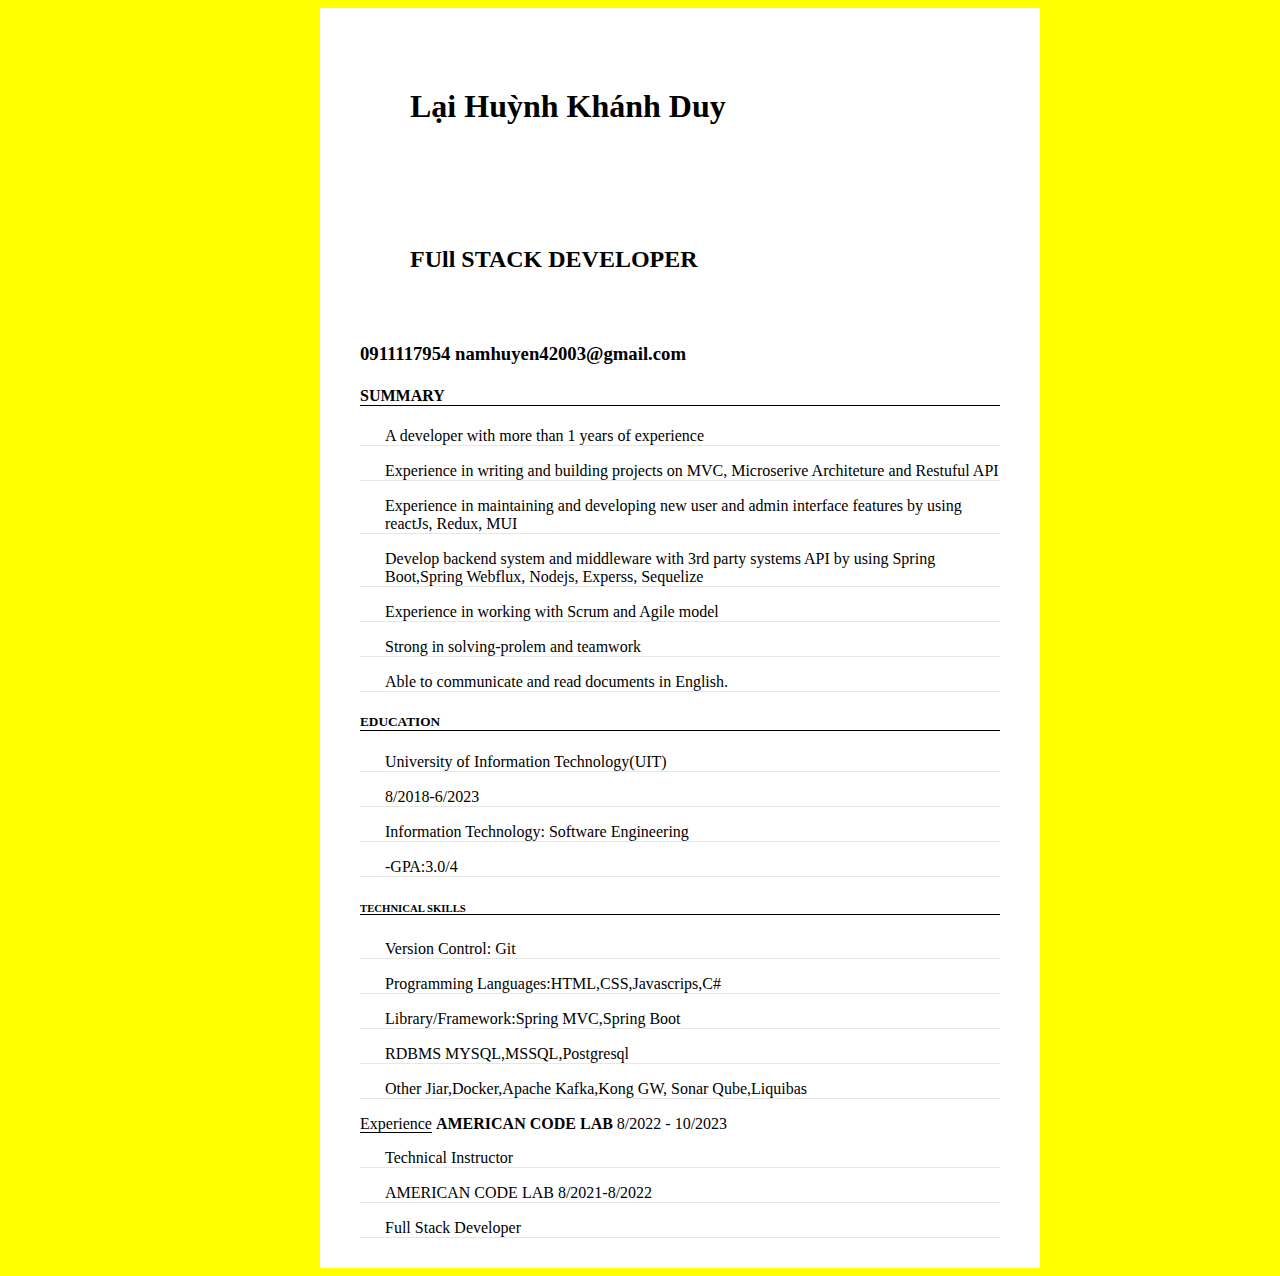
==== bt.html @ d7a9c865 "khanh duy1" ====
<html>
    <head>
        <title>Online Cover Letter</title>

        <style>
            html{
                background-color: yellow;

            }
            body{
                width: 50%;
                background-color: white;
                margin-left: 25% ;
                /* padding:top right bottom */
                padding:30px 40px 30px 40px;
            }
            h1  {padding: 50px;}
            h2  {padding: 50px;}
            h4  {border-bottom:1px solid black;}
            p   {padding-left:25px; font-size: 100%;border-bottom:1px solid rgb(231, 231, 231);}
            h5  {border-bottom:1px solid black;}
            h6  {border-bottom:1px solid black; }
            h7  {border-bottom:1px solid black;}


        </style>


    </head>

    <body>
        <h1>Lại Huỳnh Khánh Duy</h1>
        <h2>FUll STACK DEVELOPER</h2>
        <h3>0911117954 namhuyen42003@gmail.com</h3>
        <h4>SUMMARY</h4>

        <p>A developer with more than 1 years of experience</p>
        <p>Experience in writing and building projects on MVC, Microserive Architeture and Restuful API</p>
        <p>Experience in maintaining and developing new user and admin interface features by using reactJs, Redux,  MUI</p>
        <p>Develop backend system and middleware with 3rd party systems API by using Spring Boot,Spring Webflux, Nodejs, Experss, Sequelize</p>
        <p>Experience in working with Scrum and Agile model</p>
        <p>Strong in solving-prolem and teamwork</p>
        <p>Able to communicate and read documents in English.</p>

        <h5>EDUCATION</h5>

        <p>University of Information Technology(UIT)</p> 
        <p>8/2018-6/2023</p>
        <p>Information Technology: Software Engineering</p>
        <p>-GPA:3.0/4</p>

        <h6>TECHNICAL SKILLS</h6>

        <p>Version Control: Git</p>

        <p>Programming Languages:HTML,CSS,Javascrips,C#</p>

        <p>Library/Framework:Spring MVC,Spring Boot</p>
        <p>RDBMS MYSQL,MSSQL,Postgresql</p>
        <p>Other Jiar,Docker,Apache Kafka,Kong GW, Sonar Qube,Liquibas</p>

        <h7>Experience</h7>
        <b>AMERICAN CODE LAB </b> <span style="margin-right: 250px;" >8/2022 - 10/2023</span>
        <p>Technical Instructor</p>
        <p>AMERICAN CODE LAB 8/2021-8/2022</p>
        <p>Full Stack Developer</p>



    </body>


</html>
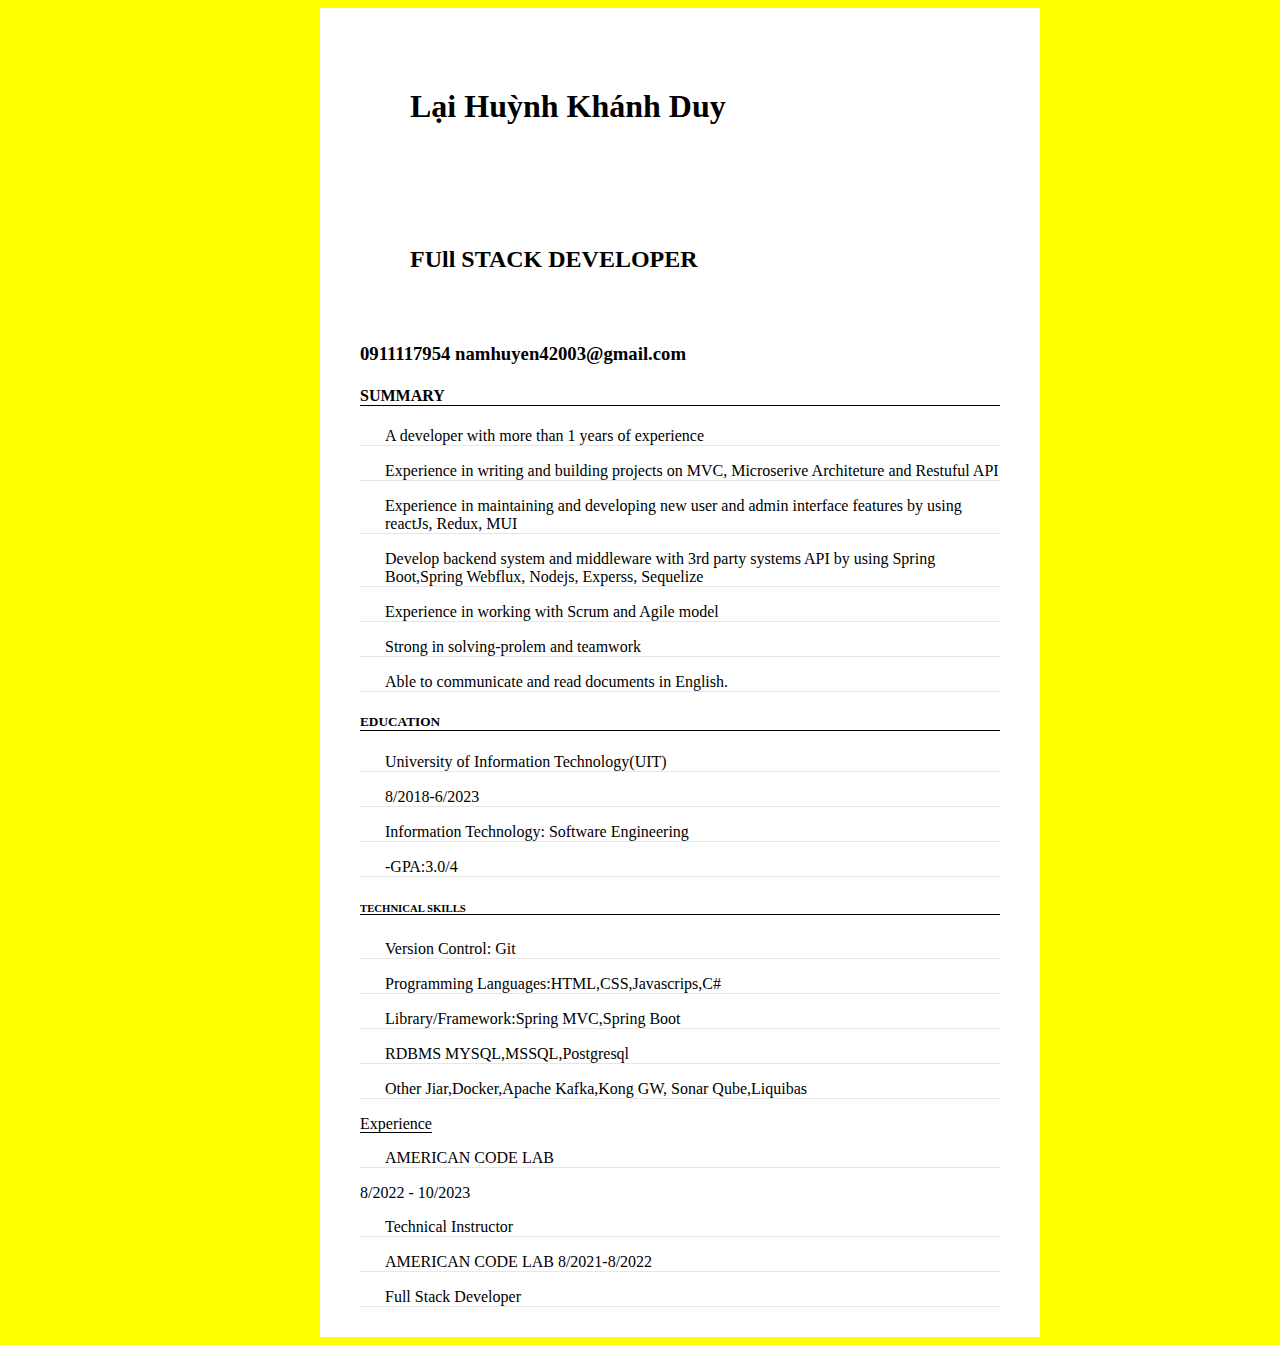
==== commit 1abf5df1: "comitpt.html" ====
--- a/bt.html
+++ b/bt.html
@@ -60,7 +60,7 @@
         <p>Other Jiar,Docker,Apache Kafka,Kong GW, Sonar Qube,Liquibas</p>
 
         <h7>Experience</h7>
-        <b>AMERICAN CODE LAB </b> <span style="margin-right: 250px;" >8/2022 - 10/2023</span>
+        <p>AMERICAN CODE LAB </p> <span style="margin-right: 250px;" >8/2022 - 10/2023</span>
         <p>Technical Instructor</p>
         <p>AMERICAN CODE LAB 8/2021-8/2022</p>
         <p>Full Stack Developer</p>
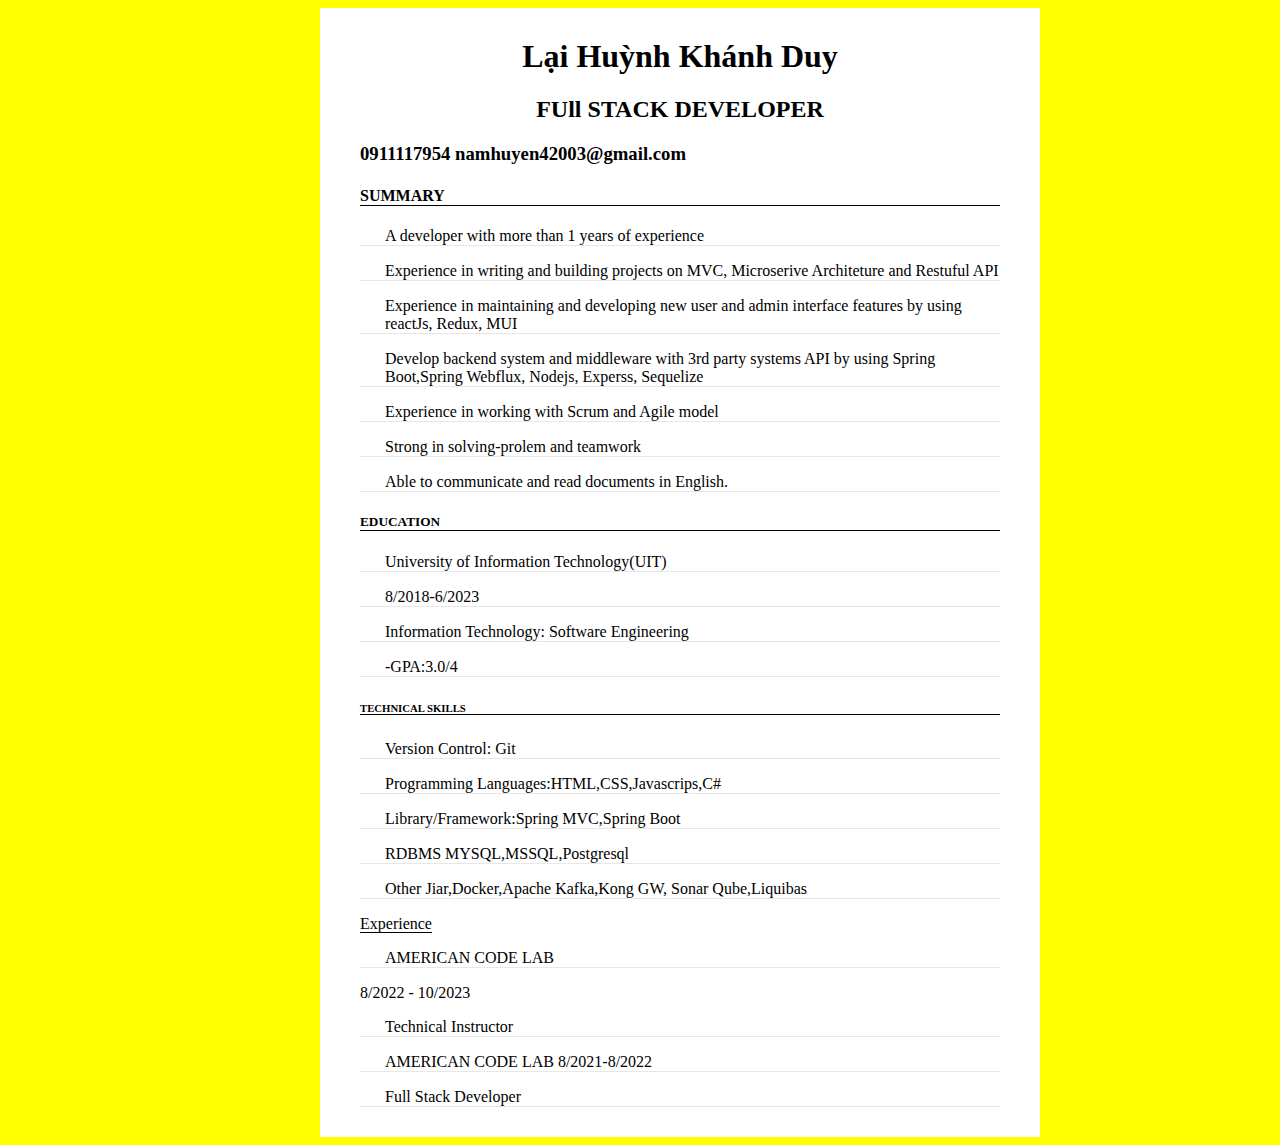
==== commit c297dc87: "new" ====
--- a/bt.html
+++ b/bt.html
@@ -14,8 +14,8 @@
                 /* padding:top right bottom */
                 padding:30px 40px 30px 40px;
             }
-            h1  {padding: 50px;}
-            h2  {padding: 50px;}
+            /* h1  {padding: 0px;} */
+            /* h2  {padding: 50px;} */
             h4  {border-bottom:1px solid black;}
             p   {padding-left:25px; font-size: 100%;border-bottom:1px solid rgb(231, 231, 231);}
             h5  {border-bottom:1px solid black;}
@@ -29,8 +29,8 @@
     </head>
 
     <body>
-        <h1>Lại Huỳnh Khánh Duy</h1>
-        <h2>FUll STACK DEVELOPER</h2>
+        <h1  style="text-align: center;">Lại Huỳnh Khánh Duy</h1>
+        <h2 style="text-align: center;"> FUll STACK DEVELOPER</h2>
         <h3>0911117954 namhuyen42003@gmail.com</h3>
         <h4>SUMMARY</h4>
 
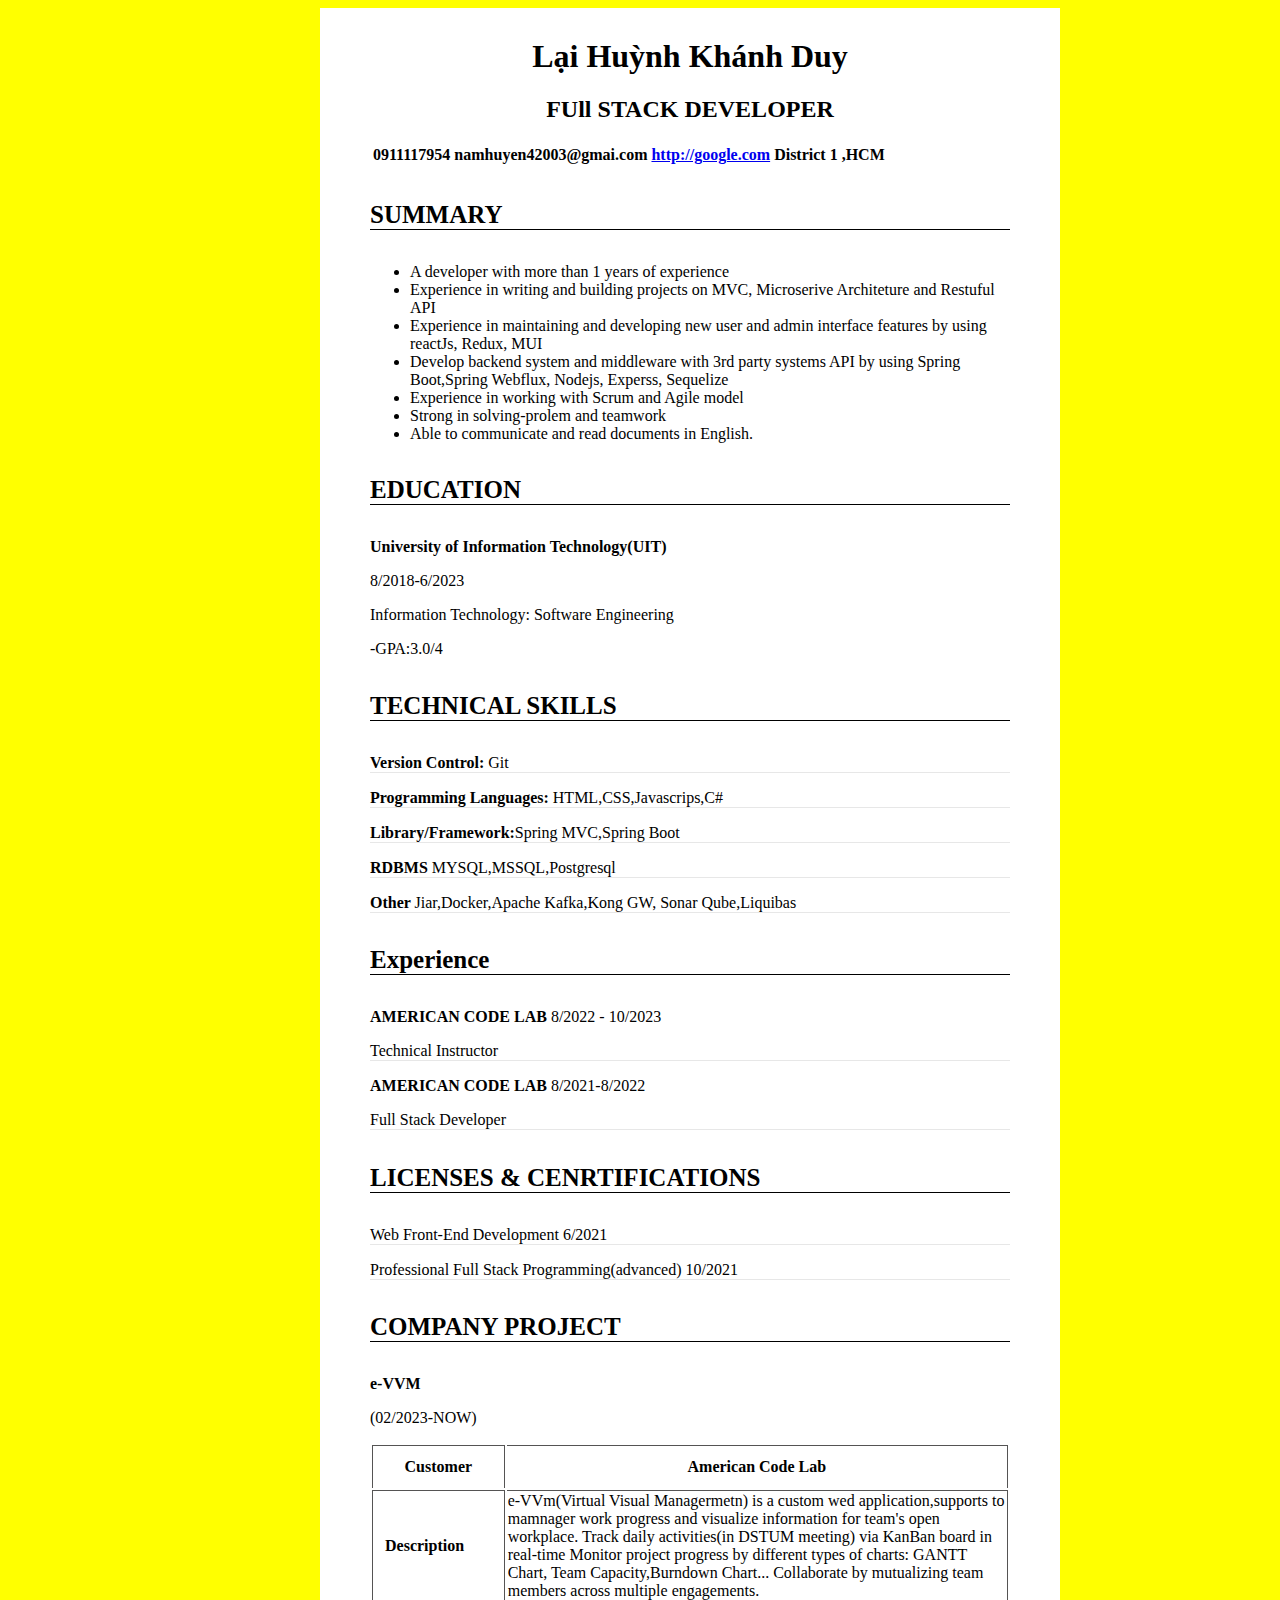
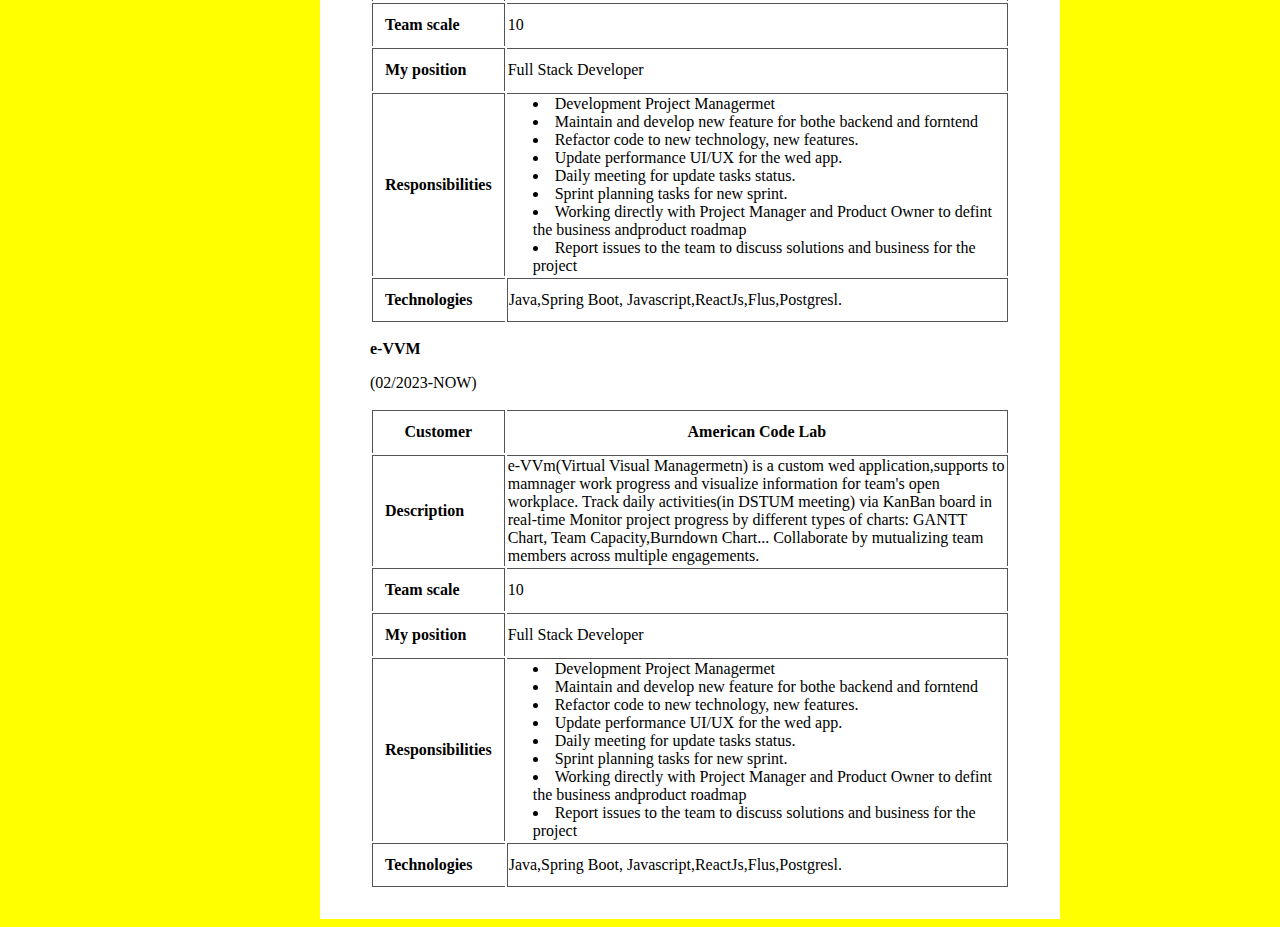
==== commit f331c9fa: "hoàn thành" ====
--- a/bt.html
+++ b/bt.html
@@ -12,15 +12,14 @@
                 background-color: white;
                 margin-left: 25% ;
                 /* padding:top right bottom */
-                padding:30px 40px 30px 40px;
+                padding:30px 50px 30px 50px;
             }
             /* h1  {padding: 0px;} */
             /* h2  {padding: 50px;} */
-            h4  {border-bottom:1px solid black;}
-            p   {padding-left:25px; font-size: 100%;border-bottom:1px solid rgb(231, 231, 231);}
-            h5  {border-bottom:1px solid black;}
-            h6  {border-bottom:1px solid black; }
-            h7  {border-bottom:1px solid black;}
+            /* h4  {border-bottom:1px solid black;} */
+            /* p   {padding-left:25px; font-size: 100%;border-bottom:1px solid rgb(231, 231, 231);} */
+            /* h5  {border-bottom:1px solid black;} */
+            /* h6  {border-bottom:1px solid black; } */
 
 
         </style>
@@ -31,42 +30,224 @@
     <body>
         <h1  style="text-align: center;">Lại Huỳnh Khánh Duy</h1>
         <h2 style="text-align: center;"> FUll STACK DEVELOPER</h2>
-        <h3>0911117954 namhuyen42003@gmail.com</h3>
-        <h4>SUMMARY</h4>
-
-        <p>A developer with more than 1 years of experience</p>
-        <p>Experience in writing and building projects on MVC, Microserive Architeture and Restuful API</p>
-        <p>Experience in maintaining and developing new user and admin interface features by using reactJs, Redux,  MUI</p>
-        <p>Develop backend system and middleware with 3rd party systems API by using Spring Boot,Spring Webflux, Nodejs, Experss, Sequelize</p>
-        <p>Experience in working with Scrum and Agile model</p>
-        <p>Strong in solving-prolem and teamwork</p>
-        <p>Able to communicate and read documents in English.</p>
-
-        <h5>EDUCATION</h5>
-
-        <p>University of Information Technology(UIT)</p> 
+
+        <!-- <h3>0911117954namhuyen42003@gmail.com</h3> -->
+        <table>
+            <tr>
+                <th>0911117954</th>
+                <th>namhuyen42003@gmai.com</th>
+                <th> <a href="http://google.com" > http://google.com</th>
+                <th>District 1 ,HCM</th>
+            </tr>
+        </table>
+
+
+        <h4 style="border-bottom:1px solid black ;font-size: 25px;"> SUMMARY</h4>
+
+        <ul>
+            <li>A developer with more than 1 years of experience</li>
+            <li>Experience in writing and building projects on MVC, Microserive Architeture and Restuful API</li>
+            <li>Experience in maintaining and developing new user and admin interface features by using reactJs, Redux,  MUI</li>
+            <li>Develop backend system and middleware with 3rd party systems API by using Spring Boot,Spring Webflux, Nodejs, Experss, Sequelize</li>
+            <li>Experience in working with Scrum and Agile model</li>
+            <li>Strong in solving-prolem and teamwork</li>
+            <li>Able to communicate and read documents in English.</li>
+        </ul>
+
+        <h4 style="border-bottom:1px solid black ;font-size: 25px;"> EDUCATION</h4>
+
+        <p> <b>University of Information Technology(UIT)</b></p> 
         <p>8/2018-6/2023</p>
         <p>Information Technology: Software Engineering</p>
         <p>-GPA:3.0/4</p>
 
-        <h6>TECHNICAL SKILLS</h6>
-
-        <p>Version Control: Git</p>
-
-        <p>Programming Languages:HTML,CSS,Javascrips,C#</p>
-
-        <p>Library/Framework:Spring MVC,Spring Boot</p>
-        <p>RDBMS MYSQL,MSSQL,Postgresql</p>
-        <p>Other Jiar,Docker,Apache Kafka,Kong GW, Sonar Qube,Liquibas</p>
-
-        <h7>Experience</h7>
-        <p>AMERICAN CODE LAB </p> <span style="margin-right: 250px;" >8/2022 - 10/2023</span>
-        <p>Technical Instructor</p>
-        <p>AMERICAN CODE LAB 8/2021-8/2022</p>
-        <p>Full Stack Developer</p>
-
-
-
+        <h4 style="border-bottom:1px solid black ;font-size: 25px;"> TECHNICAL SKILLS</h4>
+
+        <p style=" font-size: 100%;border-bottom:1px solid rgb(231, 231, 231);"><b>Version Control:</b> Git
+
+        <p style=" font-size: 100%;border-bottom:1px solid rgb(231, 231, 231);"><b>Programming Languages:</b> HTML,CSS,Javascrips,C#</p>
+
+        <p style=" font-size: 100%;border-bottom:1px solid rgb(231, 231, 231);"><b>Library/Framework:</b>Spring MVC,Spring Boot</p>
+        <p style=" font-size: 100%;border-bottom:1px solid rgb(231, 231, 231);"><b>RDBMS</b> MYSQL,MSSQL,Postgresql</p>
+        <p style=" font-size: 100%;border-bottom:1px solid rgb(231, 231, 231);"><b>Other </b> Jiar,Docker,Apache Kafka,Kong GW, Sonar Qube,Liquibas</p>
+
+        <h4 style="border-bottom:1px solid black ;font-size: 25px;"> Experience</h4>
+        <p> <b>AMERICAN CODE LAB</b> 8/2022 - 10/2023</p>
+        <p style="border-bottom:1px solid rgb(231, 231, 231);" >Technical Instructor</p>
+        <p><b>AMERICAN CODE LAB</b> 8/2021-8/2022</p>
+        <p style="border-bottom:1px solid rgb(231, 231, 231);" >Full Stack Developer</p>
+        
+        <h4 style="border-bottom:1px solid black ;font-size: 25px;"> LICENSES & CENRTIFICATIONS</h4>
+        
+        <p style="border-bottom:1px solid rgb(231, 231, 231);" >Web Front-End Development 6/2021</p>
+        <p style="border-bottom:1px solid rgb(231, 231, 231);" >Professional Full Stack Programming(advanced) 10/2021</p>
+
+        <h4 style="border-bottom:1px solid black ;font-size: 25px;"> COMPANY PROJECT</h4>
+        <p><b>e-VVM</b></p>
+        <p>(02/2023-NOW)</p>
+        <table>
+            <tr>
+                <th style="border-top: 1px solid rgb(85, 84, 84);
+                           border-left: 1px solid rgb(85, 84, 84);
+                           border-right: 1px solid rgb(85, 84, 84);
+                           padding: 12px;"><b> Customer</b></th>
+
+                <th style="border-top: 1px solid rgb(85, 84, 84);
+                           border-right: 1px solid rgb(85, 84, 84);"> American Code Lab</th>
+            </tr>
+            <tr>
+                <td style="border-top: 1px solid rgb(85, 84, 84);
+                            border-left: 1px solid rgb(85, 84, 84);
+                            border-right: 1px solid rgb(85, 84, 84);
+                            padding: 12px;"><b> Description</b> </td>
+
+                <td style="border-right: 1px solid rgb(85, 84, 84);
+                            border-top: 1px solid rgb(85, 84, 84);"> e-VVm(Virtual Visual Managermetn) is a custom wed application,supports
+                    to mamnager work progress and visualize information for team's open workplace.
+                    Track daily activities(in DSTUM meeting) via KanBan board in real-time Monitor
+                    project progress by different types of charts: GANTT Chart, Team Capacity,Burndown
+                    Chart...
+                    Collaborate by mutualizing team members across multiple engagements.
+                </td>
+                <tr>
+                    <td style="border-top: 1px solid rgb(85, 84, 84);
+                                border-left: 1px solid rgb(85, 84, 84);
+                                border-right: 1px solid rgb(85, 84, 84);
+                                padding: 12px;"><b>Team scale</b></td>
+
+                    <td style="border-top: 1px solid rgb(85, 84, 84);
+                                border-right: 1px solid rgb(85, 84, 84)"> 10</td>
+                </tr>
+                <tr>
+                    <td style="border-top: 1px solid rgb(85, 84, 84);
+                                border-left: 1px solid rgb(85, 84, 84);
+                                border-right: 1px solid rgb(85, 84, 84);
+                                padding: 12px;"><b> My position</b></td>
+
+                    <td style="border-top: 1px solid rgb(85, 84, 84);
+                                border-right: 1px solid rgb(85, 84, 84)""> Full Stack Developer</td>
+                </tr>
+                <tr>
+                    <td style="border-top: 1px solid rgb(85, 84, 84);
+                                border-left: 1px solid rgb(85, 84, 84);
+                                border-right: 1px solid rgb(85, 84, 84);
+                                padding: 12px;"> <b>Responsibilities</b> </td>
+
+                    <td style="border-top: 1px solid rgb(85, 84, 84);
+                                border-right: 1px solid rgb(85, 84, 84)">
+                        <ui>
+                            <li style="padding-left:25px"> Development Project Managermet</li>
+                            <li style="padding-left:25px">Maintain and develop new feature for bothe backend and forntend</li>
+                            <li style="padding-left:25px">Refactor code to new technology, new features.</li>
+                            <li style="padding-left:25px">Update performance UI/UX for the wed app.</li>
+                            <li style="padding-left:25px">Daily meeting for update tasks status.</li>
+                            <li style="padding-left:25px">Sprint planning tasks for new sprint.</li>
+                            <li style="padding-left:25px">Working directly with Project Manager and Product Owner 
+                                to defint the business andproduct roadmap
+                            </li>
+                            <li style="padding-left:25px"> Report issues to the team to discuss solutions and business for the project</li>
+                        </ui>
+                    </td>
+
+                </tr>
+                <tr>
+                    <td style="border-top: 1px solid rgb(85, 84, 84);
+                                border-left: 1px solid rgb(85, 84, 84);
+                                padding: 12px;
+                                border-bottom: 1px solid rgb(85, 84, 84);" ><b>Technologies</b></td>
+
+                    <td style="border-top: 1px solid rgb(85, 84, 84);
+                                border-right: 1px solid rgb(85, 84, 84);
+                                border-bottom: 1px solid rgb(85, 84, 84);
+                                border-left: 1px solid rgb(85, 84, 84)"> Java,Spring Boot, Javascript,ReactJs,Flus,Postgresl.</td>
+                </tr>
+            </tr>
+        </table>
+        
+        <p><b>e-VVM</b></p>
+        <p>(02/2023-NOW)</p>
+        <table>
+            <tr>
+                <th style="border-top: 1px solid rgb(85, 84, 84);
+                           border-left: 1px solid rgb(85, 84, 84);
+                           border-right: 1px solid rgb(85, 84, 84);
+                           padding: 12px;"><b> Customer</b></th>
+
+                <th style="border-top: 1px solid rgb(85, 84, 84);
+                           border-right: 1px solid rgb(85, 84, 84);"> American Code Lab</th>
+            </tr>
+            <tr>
+                <td style="border-top: 1px solid rgb(85, 84, 84);
+                            border-left: 1px solid rgb(85, 84, 84);
+                            border-right: 1px solid rgb(85, 84, 84);
+                            padding: 12px;"><b> Description</b> </td>
+
+                <td style="border-right: 1px solid rgb(85, 84, 84);
+                            border-top: 1px solid rgb(85, 84, 84);"> e-VVm(Virtual Visual Managermetn) is a custom wed application,supports
+                    to mamnager work progress and visualize information for team's open workplace.
+                    Track daily activities(in DSTUM meeting) via KanBan board in real-time Monitor
+                    project progress by different types of charts: GANTT Chart, Team Capacity,Burndown
+                    Chart...
+                    Collaborate by mutualizing team members across multiple engagements.
+                </td>
+                <tr>
+                    <td style="border-top: 1px solid rgb(85, 84, 84);
+                                border-left: 1px solid rgb(85, 84, 84);
+                                border-right: 1px solid rgb(85, 84, 84);
+                                padding: 12px;"><b>Team scale</b></td>
+
+                    <td style="border-top: 1px solid rgb(85, 84, 84);
+                                border-right: 1px solid rgb(85, 84, 84)"> 10</td>
+                </tr>
+                <tr>
+                    <td style="border-top: 1px solid rgb(85, 84, 84);
+                                border-left: 1px solid rgb(85, 84, 84);
+                                border-right: 1px solid rgb(85, 84, 84);
+                                padding: 12px;"><b> My position</b></td>
+
+                    <td style="border-top: 1px solid rgb(85, 84, 84);
+                                border-right: 1px solid rgb(85, 84, 84)""> Full Stack Developer</td>
+                </tr>
+                <tr>
+                    <td style="border-top: 1px solid rgb(85, 84, 84);
+                                border-left: 1px solid rgb(85, 84, 84);
+                                border-right: 1px solid rgb(85, 84, 84);
+                                padding: 12px;"> <b>Responsibilities</b> </td>
+
+                    <td style="border-top: 1px solid rgb(85, 84, 84);
+                                border-right: 1px solid rgb(85, 84, 84)">
+                        <ui>
+                            <li style="padding-left:25px"> Development Project Managermet</li>
+                            <li style="padding-left:25px">Maintain and develop new feature for bothe backend and forntend</li>
+                            <li style="padding-left:25px">Refactor code to new technology, new features.</li>
+                            <li style="padding-left:25px">Update performance UI/UX for the wed app.</li>
+                            <li style="padding-left:25px">Daily meeting for update tasks status.</li>
+                            <li style="padding-left:25px">Sprint planning tasks for new sprint.</li>
+                            <li style="padding-left:25px">Working directly with Project Manager and Product Owner 
+                                to defint the business andproduct roadmap
+                            </li>
+                            <li style="padding-left:25px"> Report issues to the team to discuss solutions and business for the project</li>
+                        </ui>
+                    </td>
+
+                </tr>
+                <tr>
+                    <td style="border-top: 1px solid rgb(85, 84, 84);
+                                border-left: 1px solid rgb(85, 84, 84);
+                                padding: 12px;
+                                border-bottom: 1px solid rgb(85, 84, 84);" ><b>Technologies</b></td>
+
+                    <td style="border-top: 1px solid rgb(85, 84, 84);
+                                border-right: 1px solid rgb(85, 84, 84);
+                                border-bottom: 1px solid rgb(85, 84, 84);
+                                border-left: 1px solid rgb(85, 84, 84)"> Java,Spring Boot, Javascript,ReactJs,Flus,Postgresl.</td>
+                </tr>
+            </tr>
+        </table>
+        
+
+
+            
     </body>
 
 
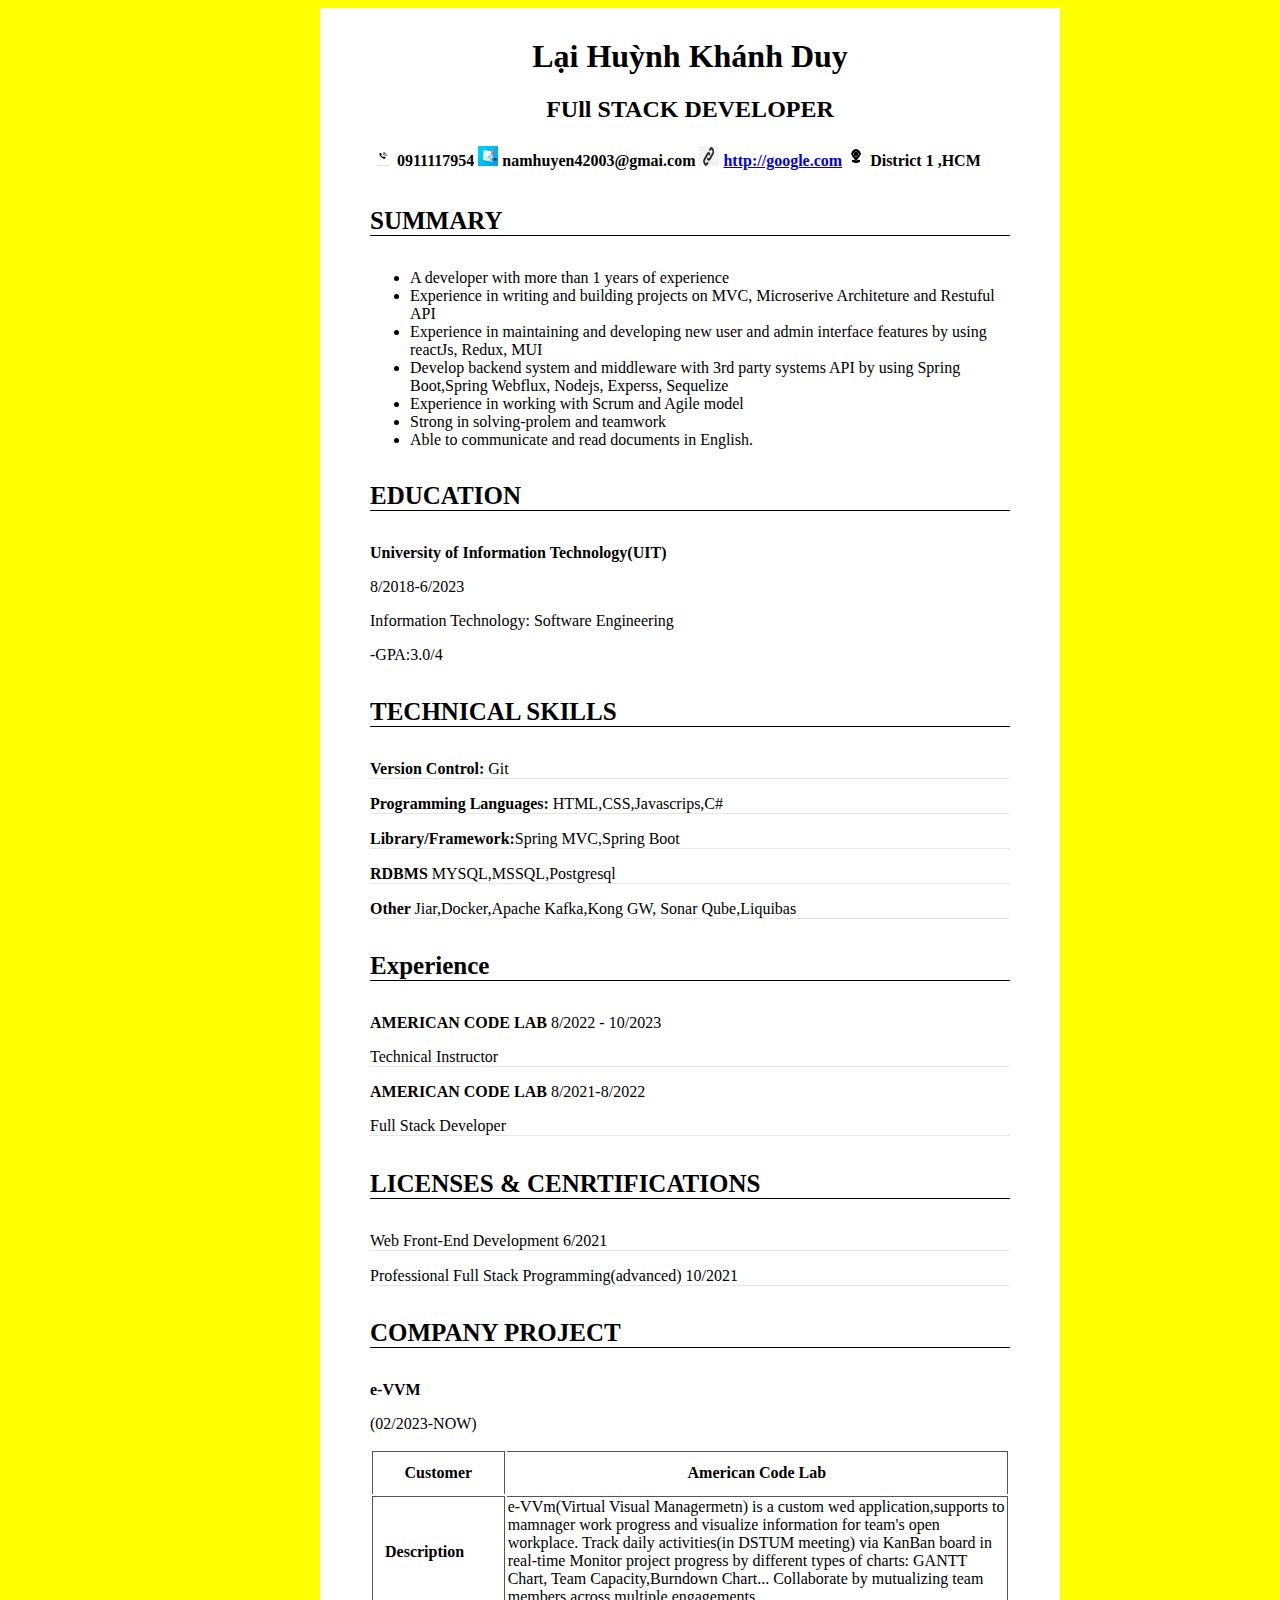
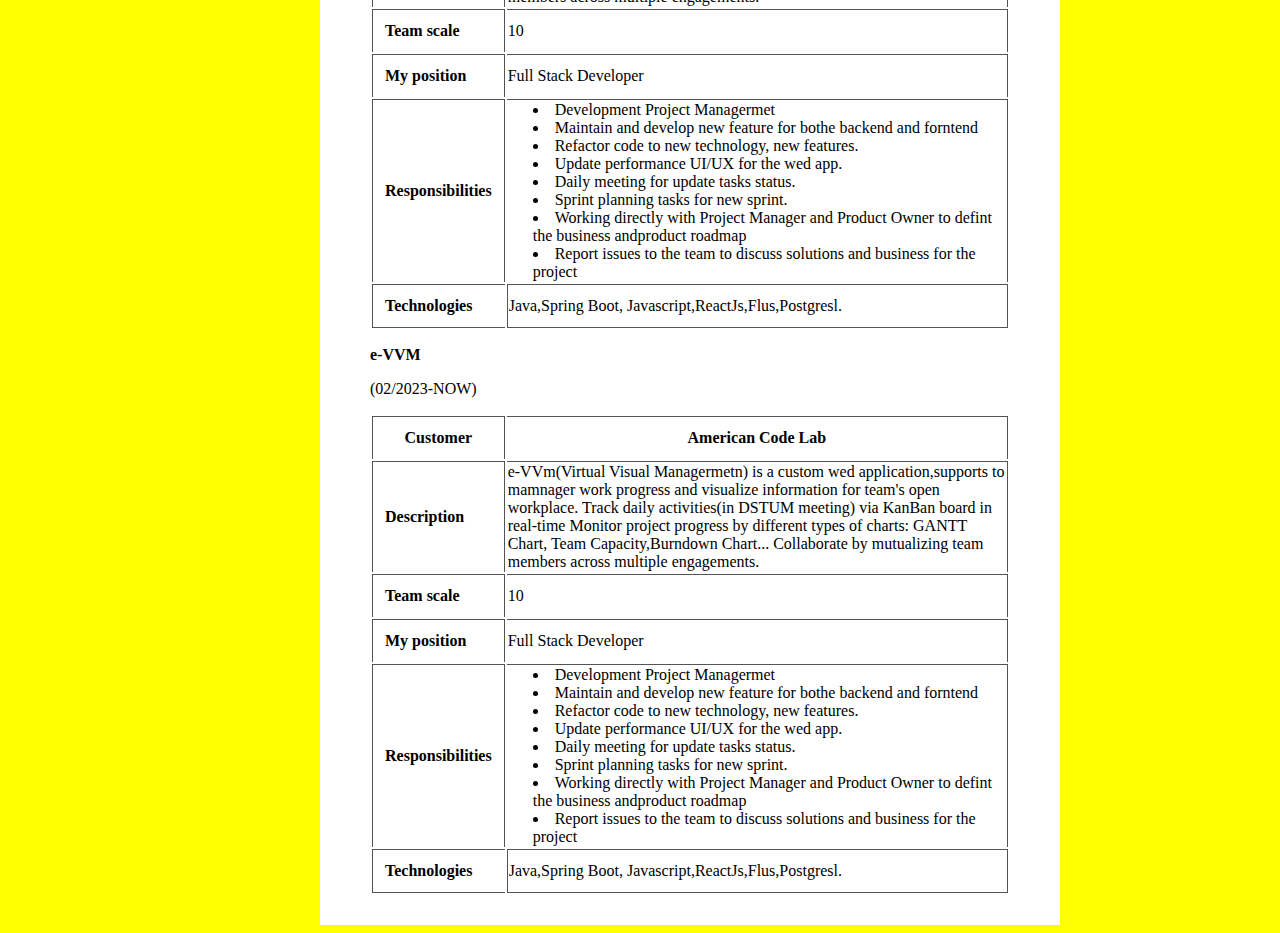
==== commit 377b233a: "đã xong" ====
--- a/bt.html
+++ b/bt.html
@@ -34,10 +34,10 @@
         <!-- <h3>0911117954namhuyen42003@gmail.com</h3> -->
         <table>
             <tr>
-                <th>0911117954</th>
-                <th>namhuyen42003@gmai.com</th>
-                <th> <a href="http://google.com" > http://google.com</th>
-                <th>District 1 ,HCM</th>
+                <th> <img  src="img/icon dien thoai.webp" alt="icon" width="20" height="20" > 0911117954</th>
+                <th> <img  src="img/mail.jpg" alt="icon" width="20" height="20" > namhuyen42003@gmai.com</th>
+                <th> <img  src="img/duong dan.jpg" alt="icon" width="20" height="20" >  <a href="http://google.com" > http://google.com</th>
+                <th> <img  src="img/dia diem.jpg" alt="icon" width="20" height="20" > District 1 ,HCM</th>
             </tr>
         </table>
 
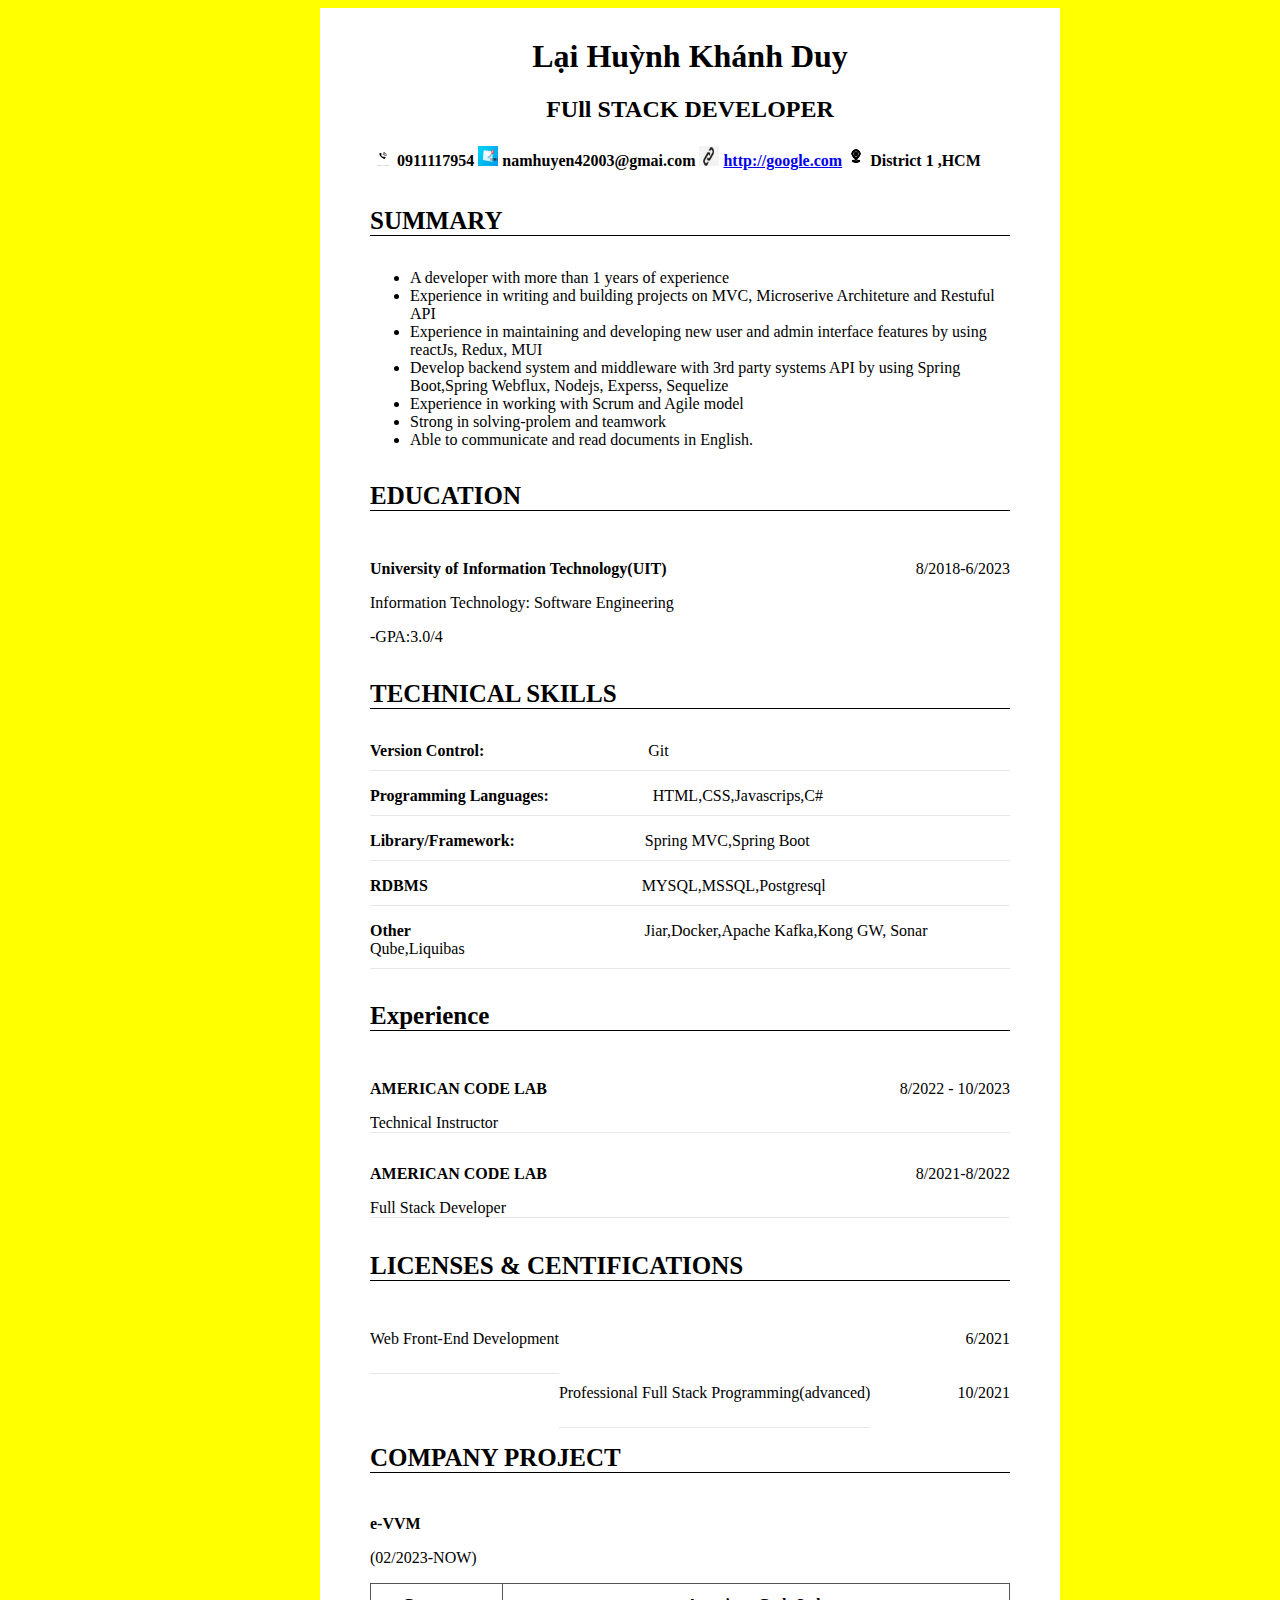
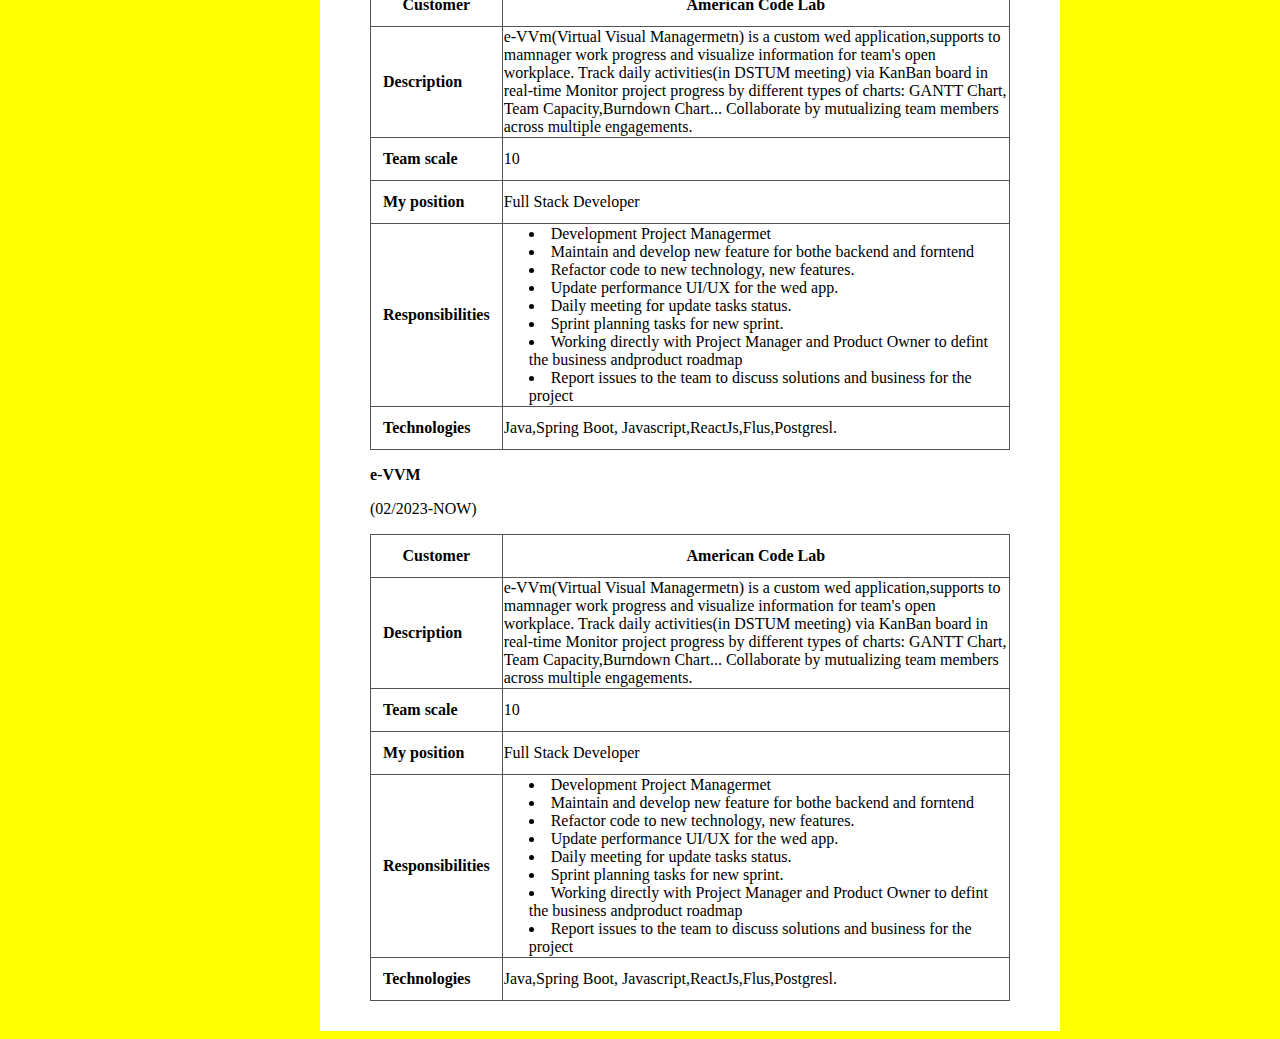
==== commit d94aff41: "làm xong lần thứ n :))" ====
--- a/bt.html
+++ b/bt.html
@@ -1,5 +1,6 @@
 <html>
     <head>
+        <meta name="viewport" content="width=device-width, initial-scale=1.0">
         <title>Online Cover Letter</title>
 
         <style>
@@ -31,7 +32,7 @@
         <h1  style="text-align: center;">Lại Huỳnh Khánh Duy</h1>
         <h2 style="text-align: center;"> FUll STACK DEVELOPER</h2>
 
-        <!-- <h3>0911117954namhuyen42003@gmail.com</h3> -->
+        
         <table>
             <tr>
                 <th> <img  src="img/icon dien thoai.webp" alt="icon" width="20" height="20" > 0911117954</th>
@@ -55,37 +56,51 @@
         </ul>
 
         <h4 style="border-bottom:1px solid black ;font-size: 25px;"> EDUCATION</h4>
-
-        <p> <b>University of Information Technology(UIT)</b></p> 
-        <p>8/2018-6/2023</p>
-        <p>Information Technology: Software Engineering</p>
-        <p>-GPA:3.0/4</p>
+        <div>
+            <p style="float: left;"> <b>University of Information Technology(UIT)</b></p> 
+            <p  style="float: right ">8/2018-6/2023</p>
+            <p style="clear: both ;">Information Technology: Software Engineering</p>
+            <p>-GPA:3.0/4</p>
+        </div>
 
         <h4 style="border-bottom:1px solid black ;font-size: 25px;"> TECHNICAL SKILLS</h4>
 
-        <p style=" font-size: 100%;border-bottom:1px solid rgb(231, 231, 231);"><b>Version Control:</b> Git
-
-        <p style=" font-size: 100%;border-bottom:1px solid rgb(231, 231, 231);"><b>Programming Languages:</b> HTML,CSS,Javascrips,C#</p>
-
-        <p style=" font-size: 100%;border-bottom:1px solid rgb(231, 231, 231);"><b>Library/Framework:</b>Spring MVC,Spring Boot</p>
-        <p style=" font-size: 100%;border-bottom:1px solid rgb(231, 231, 231);"><b>RDBMS</b> MYSQL,MSSQL,Postgresql</p>
-        <p style=" font-size: 100%;border-bottom:1px solid rgb(231, 231, 231);"><b>Other </b> Jiar,Docker,Apache Kafka,Kong GW, Sonar Qube,Liquibas</p>
-
-        <h4 style="border-bottom:1px solid black ;font-size: 25px;"> Experience</h4>
-        <p> <b>AMERICAN CODE LAB</b> 8/2022 - 10/2023</p>
-        <p style="border-bottom:1px solid rgb(231, 231, 231);" >Technical Instructor</p>
-        <p><b>AMERICAN CODE LAB</b> 8/2021-8/2022</p>
-        <p style="border-bottom:1px solid rgb(231, 231, 231);" >Full Stack Developer</p>
-        
-        <h4 style="border-bottom:1px solid black ;font-size: 25px;"> LICENSES & CENRTIFICATIONS</h4>
-        
-        <p style="border-bottom:1px solid rgb(231, 231, 231);" >Web Front-End Development 6/2021</p>
-        <p style="border-bottom:1px solid rgb(231, 231, 231);" >Professional Full Stack Programming(advanced) 10/2021</p>
-
-        <h4 style="border-bottom:1px solid black ;font-size: 25px;"> COMPANY PROJECT</h4>
+        <p style=" font-size: 100%;border-bottom:1px solid rgb(231, 231, 231);padding-bottom: 10px;"><b style="margin-right: 160px;" >Version Control:</b> Git
+
+        <p style=" font-size: 100%;border-bottom:1px solid rgb(231, 231, 231);padding-bottom: 10px;"><b style="margin-right: 100px;">Programming Languages:</b> HTML,CSS,Javascrips,C#</p>
+
+        <p style=" font-size: 100%;border-bottom:1px solid rgb(231, 231, 231);padding-bottom: 10px;"><b style="margin-right: 130px;"> Library/Framework:</b>Spring MVC,Spring Boot</p>
+        <p style=" font-size: 100%;border-bottom:1px solid rgb(231, 231, 231);padding-bottom: 10px;"><b style="margin-right: 210px;"> RDBMS</b> MYSQL,MSSQL,Postgresql</p>
+        <p style=" font-size: 100%;border-bottom:1px solid rgb(231, 231, 231);padding-bottom: 10px;"><b style="margin-right: 230px;">Other </b> Jiar,Docker,Apache Kafka,Kong GW, Sonar Qube,Liquibas</p>
+
+        <div> 
+            <h4 style="border-bottom:1px solid black ;font-size: 25px;"> Experience</h4>
+            <p style="float: left;"> <b>AMERICAN CODE LAB</b> </p>
+            <p style="float: right ">  8/2022 - 10/2023</p>
+            <p style="border-bottom:1px solid rgb(231, 231, 231);clear: both;" >Technical Instructor</p>
+            <p style="float: left;"><b>AMERICAN CODE LAB</b> </p>
+            <p style="float:right">8/2021-8/2022</p>
+            <p style="border-bottom:1px solid rgb(231, 231, 231);clear: both;" >Full Stack Developer</p>
+        </div> 
+        
+        <div>
+                <h4 style="border-bottom:1px solid black ;font-size: 25px;"> LICENSES & CENTIFICATIONS</h4>
+           
+                <p style="border-bottom:1px solid rgb(231, 231, 231);float: left; padding-bottom: 25px;" >Web Front-End Development</p>
+                <p style="float: right; border-bottom: 1px; ">  6/2021</p>
+
+                <br><br><br>
+        
+                <p style="border-bottom: 1px solid rgb(231, 231, 231);float: left;padding-bottom: 25px;">Professional Full Stack Programming(advanced) </p>
+                <p style="float:right; border-bottom: 1px ;">10/2021</p>
+            </div>
+            
+        </div>   
+
+        <h5 style="border-bottom:1px solid black ;font-size: 25px;clear: both;"> COMPANY PROJECT</h5>
         <p><b>e-VVM</b></p>
         <p>(02/2023-NOW)</p>
-        <table>
+        <table style="border-collapse: collapse;">
             <tr>
                 <th style="border-top: 1px solid rgb(85, 84, 84);
                            border-left: 1px solid rgb(85, 84, 84);
@@ -166,7 +181,7 @@
         
         <p><b>e-VVM</b></p>
         <p>(02/2023-NOW)</p>
-        <table>
+        <table style="border-collapse: collapse;">
             <tr>
                 <th style="border-top: 1px solid rgb(85, 84, 84);
                            border-left: 1px solid rgb(85, 84, 84);
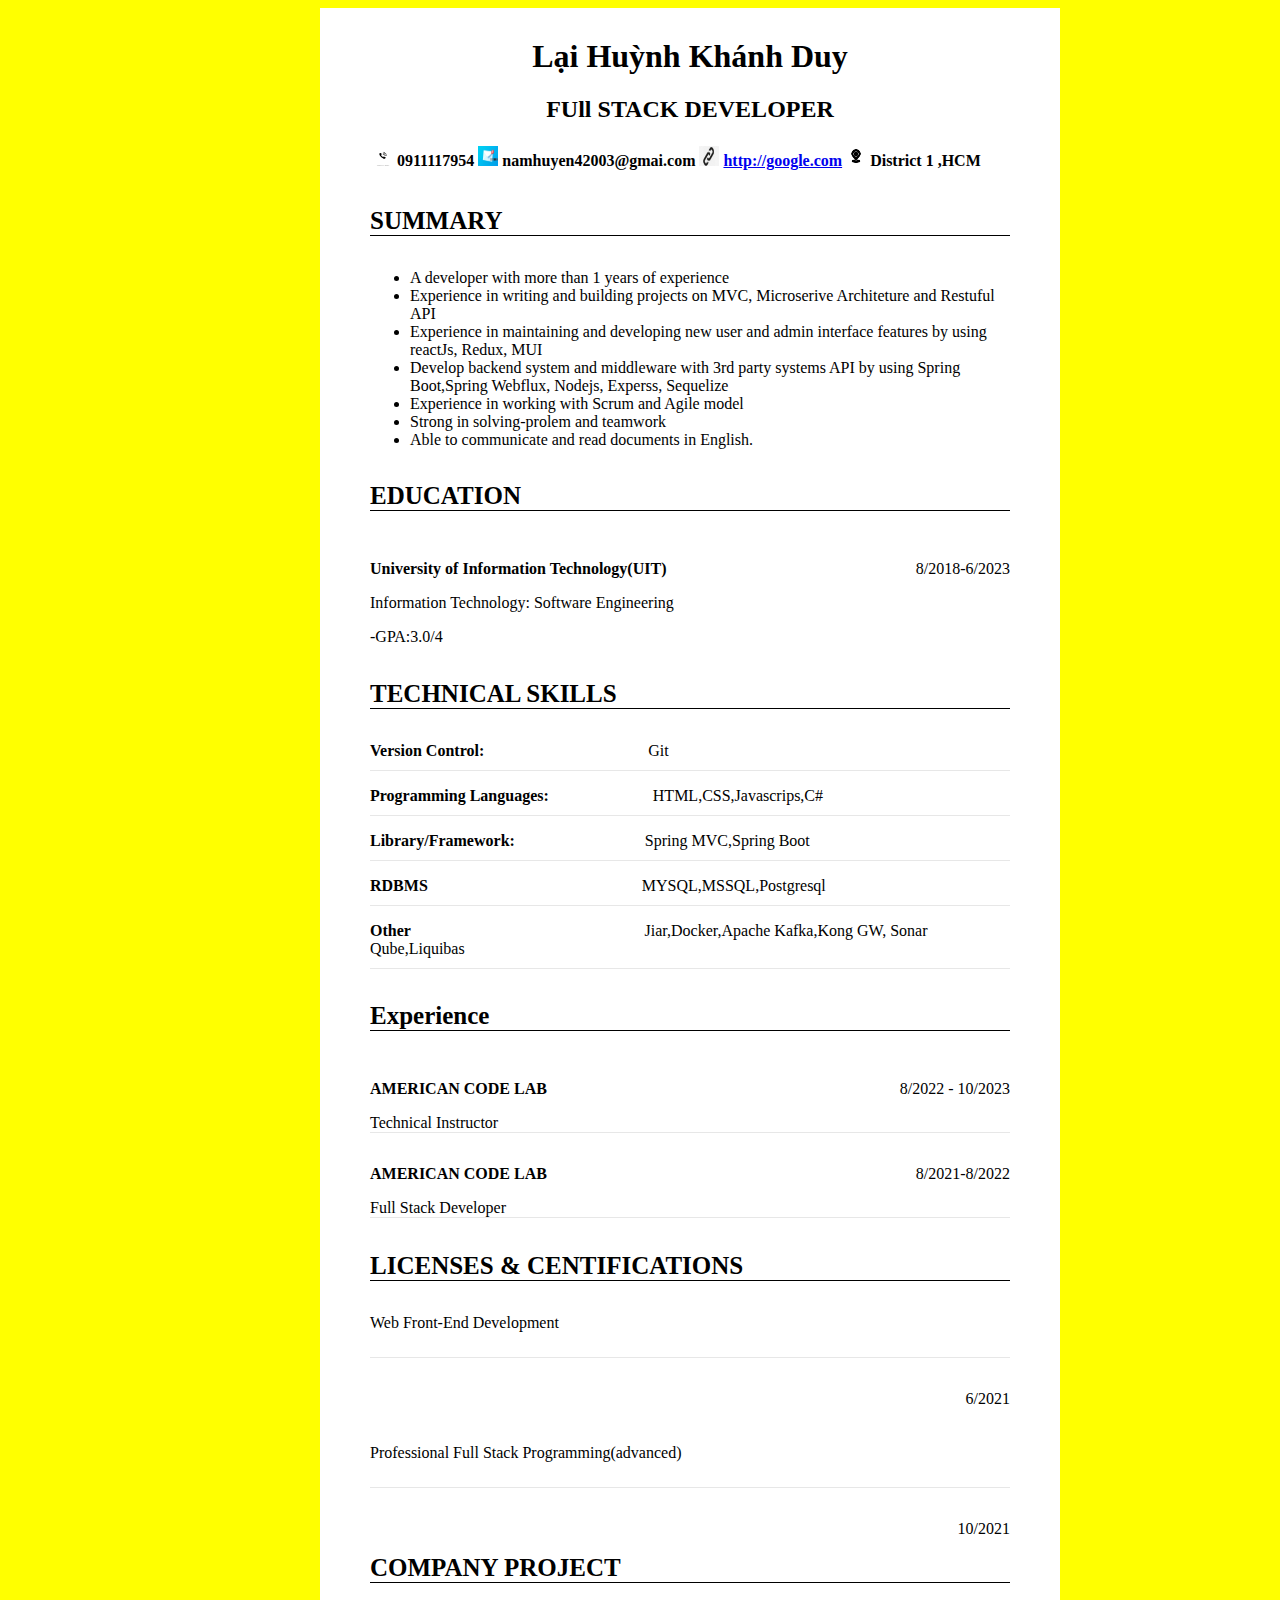
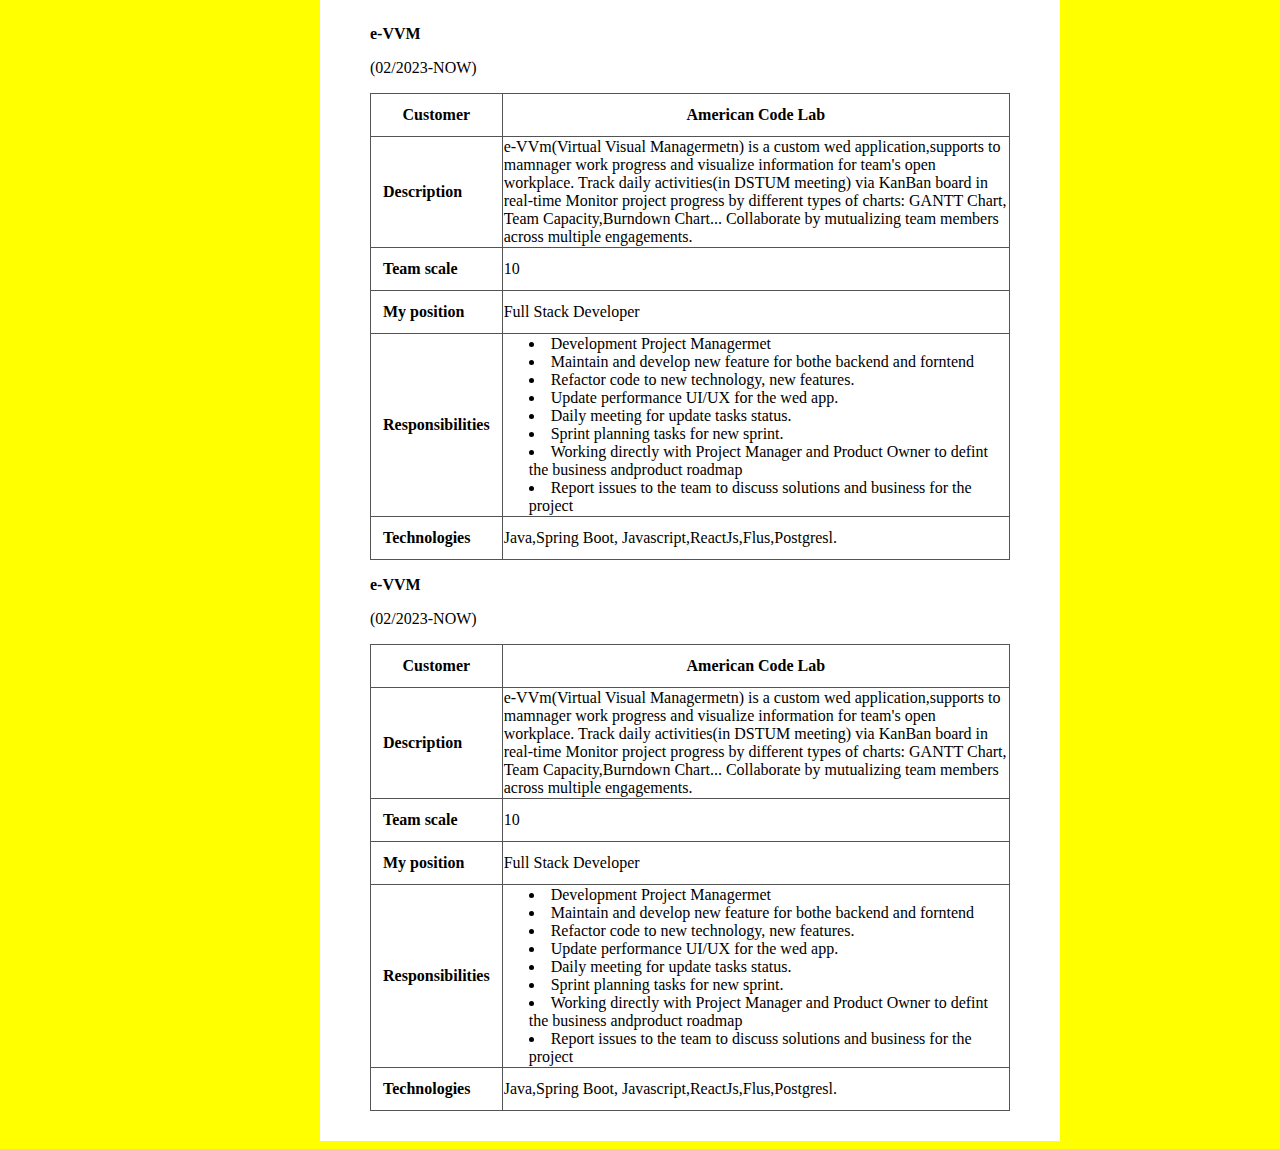
==== commit 9bd6c62c: "fix loi sai" ====
--- a/bt.html
+++ b/bt.html
@@ -86,12 +86,12 @@
         <div>
                 <h4 style="border-bottom:1px solid black ;font-size: 25px;"> LICENSES & CENTIFICATIONS</h4>
            
-                <p style="border-bottom:1px solid rgb(231, 231, 231);float: left; padding-bottom: 25px;" >Web Front-End Development</p>
+                <p style="border-bottom:1px solid rgb(231, 231, 231);clear: left; padding-bottom: 25px;" >Web Front-End Development</p>
                 <p style="float: right; border-bottom: 1px; ">  6/2021</p>
 
                 <br><br><br>
         
-                <p style="border-bottom: 1px solid rgb(231, 231, 231);float: left;padding-bottom: 25px;">Professional Full Stack Programming(advanced) </p>
+                <p style="border-bottom: 1px solid rgb(231, 231, 231);clear: left;padding-bottom: 25px;">Professional Full Stack Programming(advanced) </p>
                 <p style="float:right; border-bottom: 1px ;">10/2021</p>
             </div>
             
